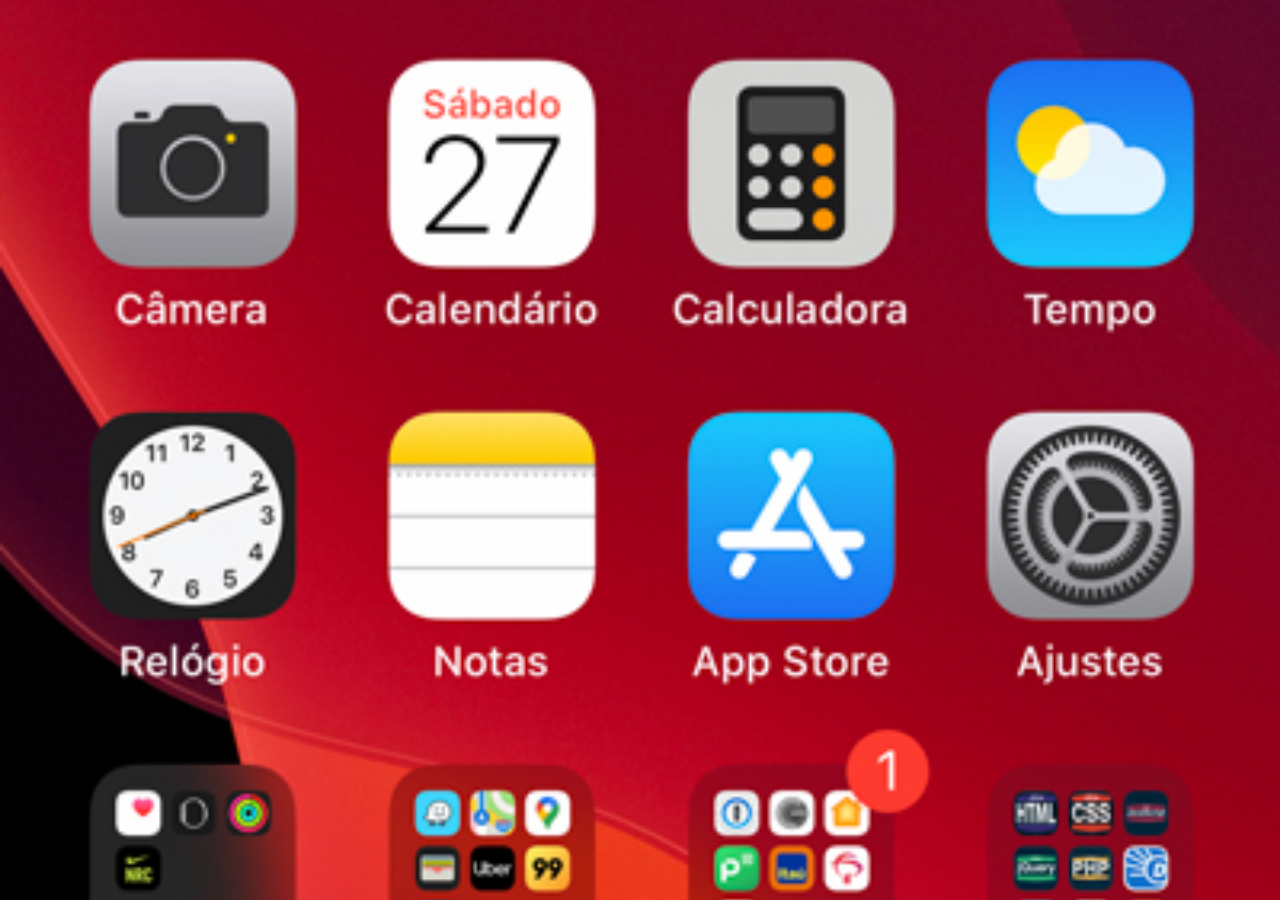
==== home.html @ fb1822f8 "atualizei" ====
<!DOCTYPE html>
<html lang="pt-br">
<head>
    <meta charset="UTF-8">
    <meta name="viewport" content="width=device-width, initial-scale=1.0">
    <title>home</title>
</head>
<style>
   *{
    margin: 0px;
    padding: 0px;

   } 

   body{
    width: 100vw;
    height: 100vh;
    background: rgb(0, 0, 0) url(imagens/tela-home.jpg) no-repeat top center;
    background-size: cover;
   }
</style>
<body>
    
</body>
</html>
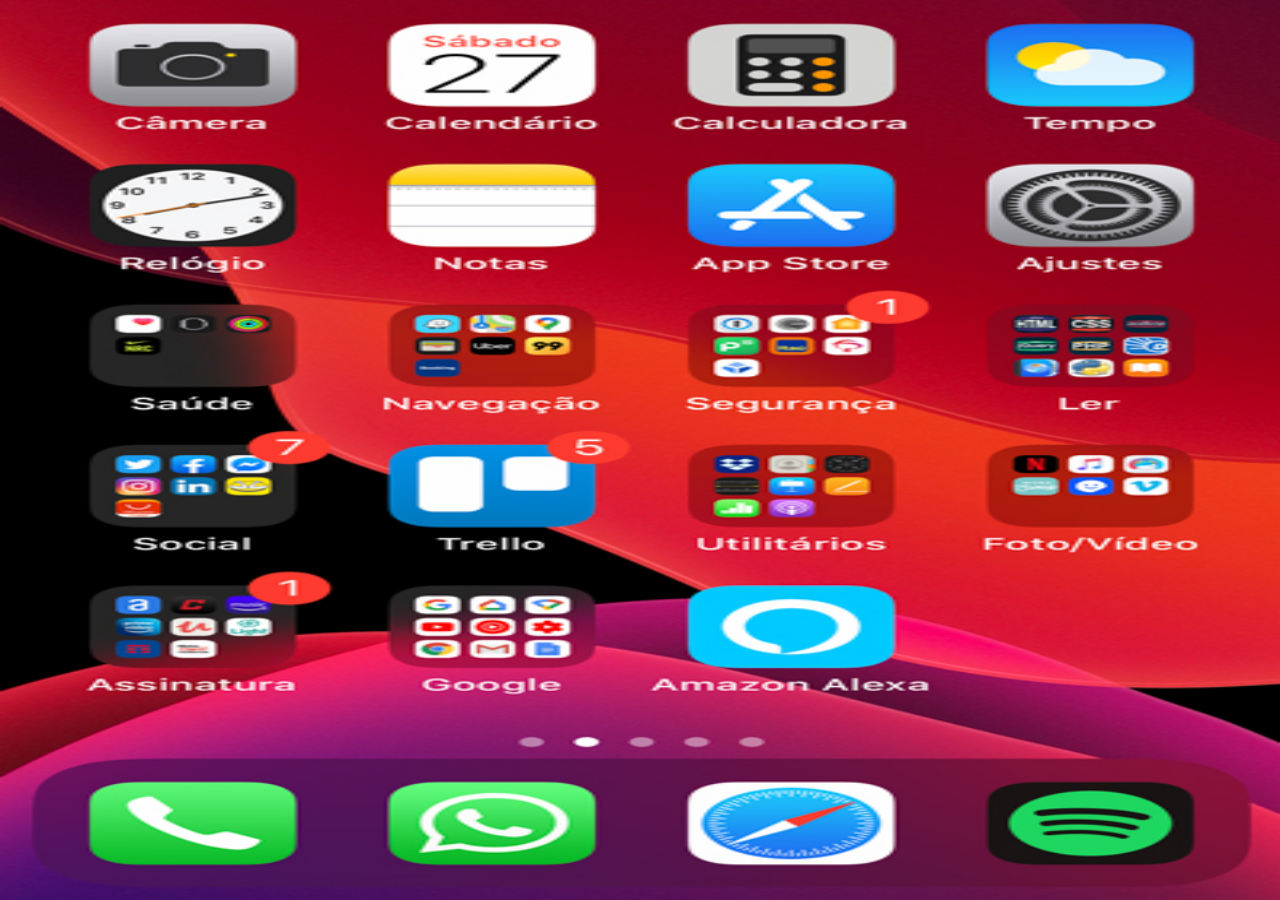
==== commit 1658d3a6: "mudei" ====
--- a/home.html
+++ b/home.html
@@ -17,6 +17,7 @@
     height: 100vh;
     background: rgb(0, 0, 0) url(imagens/tela-home.jpg) no-repeat top center;
     background-size: cover;
+    background-size: 100% 100%;
    }
 </style>
 <body>
